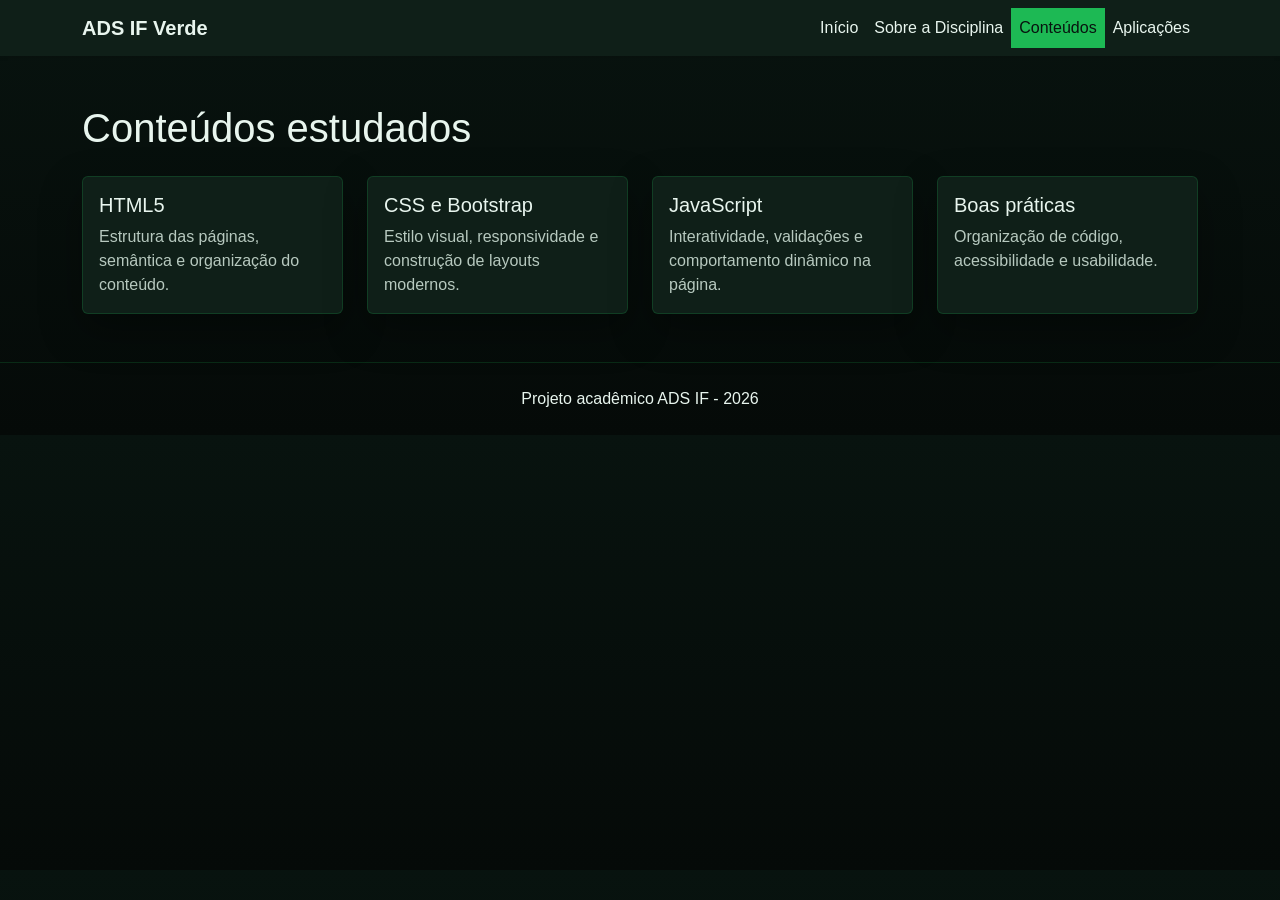
==== conteudos.html @ 6ed0abde "first commit" ====
<!DOCTYPE html>
<html lang="pt-BR">
<head>
  <meta charset="UTF-8">
  <meta name="viewport" content="width=device-width, initial-scale=1.0">
  <title>ADS no IF - Conteúdos</title>
  <link href="https://cdn.jsdelivr.net/npm/bootstrap@5.3.3/dist/css/bootstrap.min.css" rel="stylesheet">
  <link rel="stylesheet" href="css/estilo.css">
</head>
<body data-pagina="conteudos">
  <nav class="navbar navbar-expand-lg navbar-dark shadow-sm">
    <div class="container">
      <a class="navbar-brand fw-bold" href="index.html">ADS IF Verde</a>
      <button class="navbar-toggler" type="button" data-bs-toggle="collapse" data-bs-target="#menuPrincipal">
        <span class="navbar-toggler-icon"></span>
      </button>
      <div class="collapse navbar-collapse" id="menuPrincipal">
        <ul class="navbar-nav ms-auto mb-2 mb-lg-0">
          <li class="nav-item"><a class="nav-link" data-link-pagina="inicio" href="index.html">Início</a></li>
          <li class="nav-item"><a class="nav-link" data-link-pagina="disciplina" href="disciplina.html">Sobre a Disciplina</a></li>
          <li class="nav-item"><a class="nav-link" data-link-pagina="conteudos" href="conteudos.html">Conteúdos</a></li>
          <li class="nav-item"><a class="nav-link" data-link-pagina="aplicacoes" href="aplicacoes.html">Aplicações</a></li>
        </ul>
      </div>
    </div>
  </nav>

  <main class="container py-5">
    <h1 class="secao-titulo mb-4">Conteúdos estudados</h1>
    <div class="row g-4">
      <div class="col-md-6 col-lg-3">
        <div class="card h-100 bordas-verdes sombra-suave">
          <div class="card-body">
            <h2 class="h5 card-title">HTML5</h2>
            <p class="card-text">Estrutura das páginas, semântica e organização do conteúdo.</p>
          </div>
        </div>
      </div>
      <div class="col-md-6 col-lg-3">
        <div class="card h-100 bordas-verdes sombra-suave">
          <div class="card-body">
            <h2 class="h5 card-title">CSS e Bootstrap</h2>
            <p class="card-text">Estilo visual, responsividade e construção de layouts modernos.</p>
          </div>
        </div>
      </div>
      <div class="col-md-6 col-lg-3">
        <div class="card h-100 bordas-verdes sombra-suave">
          <div class="card-body">
            <h2 class="h5 card-title">JavaScript</h2>
            <p class="card-text">Interatividade, validações e comportamento dinâmico na página.</p>
          </div>
        </div>
      </div>
      <div class="col-md-6 col-lg-3">
        <div class="card h-100 bordas-verdes sombra-suave">
          <div class="card-body">
            <h2 class="h5 card-title">Boas práticas</h2>
            <p class="card-text">Organização de código, acessibilidade e usabilidade.</p>
          </div>
        </div>
      </div>
    </div>
  </main>

  <footer class="rodape text-center py-4">
    <div class="container">
      <p class="mb-0">Projeto acadêmico ADS IF - <span data-ano-atual></span></p>
    </div>
  </footer>

  <script src="https://cdn.jsdelivr.net/npm/bootstrap@5.3.3/dist/js/bootstrap.bundle.min.js"></script>
  <script src="js/script.js"></script>
</body>
</html>
---- css/estilo.css ----
:root {
  --verde-principal: #1db954;
  --verde-escuro: #0f3d2e;
  --fundo-principal: #08130f;
  --fundo-secundario: #0f1f18;
  --texto-principal: #e8f5ee;
  --texto-secundario: #b7c9bf;
}

body {
  background: linear-gradient(180deg, var(--fundo-principal), #050a08 100%);
  color: var(--texto-principal);
  font-family: Arial, Helvetica, sans-serif;
}

.navbar,
.card,
.list-group-item,
.form-control,
.form-select {
  background-color: var(--fundo-secundario) !important;
  color: var(--texto-principal) !important;
  border-color: rgba(29, 185, 84, 0.2) !important;
}

.navbar-brand,
.nav-link,
.card-title,
.card-text,
.form-label,
.texto-destaque,
.titulo-principal,
.subtitulo-principal,
.secao-titulo {
  color: var(--texto-principal) !important;
}

.nav-link.active,
.nav-link:hover,
.btn-primario,
.badge-verde {
  background-color: var(--verde-principal) !important;
  color: #08130f !important;
}

.hero {
  background: linear-gradient(135deg, rgba(29, 185, 84, 0.14), rgba(15, 61, 46, 0.85));
  border: 1px solid rgba(29, 185, 84, 0.2);
}

.bordas-verdes {
  border: 1px solid rgba(29, 185, 84, 0.18);
}

.texto-suave,
.small,
.card-text,
.text-muted {
  color: var(--texto-secundario) !important;
}

.icone-circulo {
  width: 3rem;
  height: 3rem;
  border-radius: 50%;
  display: inline-flex;
  align-items: center;
  justify-content: center;
  background-color: rgba(29, 185, 84, 0.15);
  color: var(--verde-principal);
}

.rodape {
  border-top: 1px solid rgba(29, 185, 84, 0.18);
}

.alerta-customizado {
  border-color: rgba(29, 185, 84, 0.18) !important;
}

.sombra-suave {
  box-shadow: 0 1rem 2.5rem rgba(0, 0, 0, 0.35);
}

.list-group-item {
  border-left: 0;
  border-right: 0;
}

.lista-destaque .list-group-item::before {
  content: "•";
  color: var(--verde-principal);
  margin-right: 0.5rem;
}
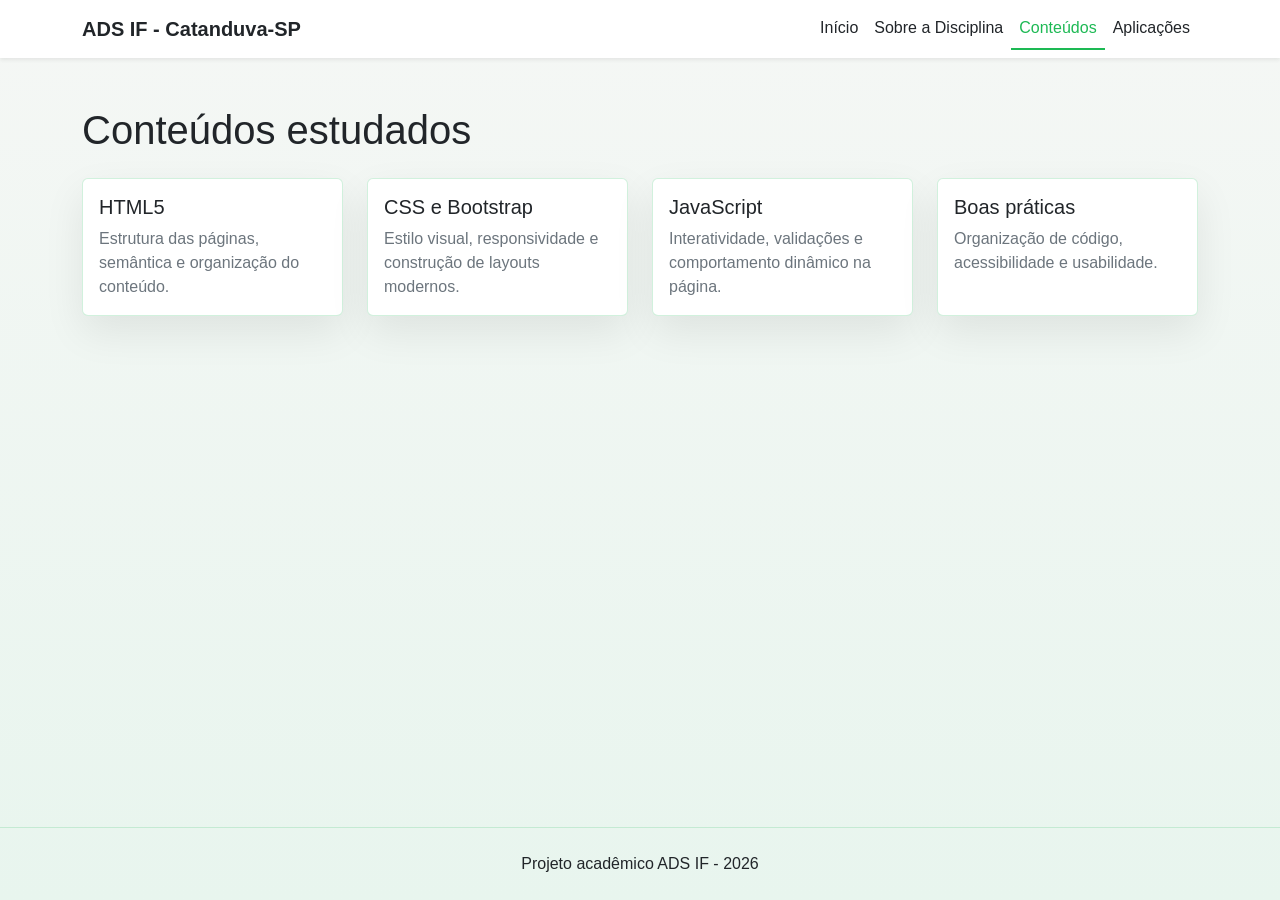
==== commit 6f25fa17: "Adiciona estilização no sistema" ====
--- a/conteudos.html
+++ b/conteudos.html
@@ -4,13 +4,14 @@
   <meta charset="UTF-8">
   <meta name="viewport" content="width=device-width, initial-scale=1.0">
   <title>ADS no IF - Conteúdos</title>
+  <link rel="icon" type="image/x-icon" href="assets/favicon.ico">
   <link href="https://cdn.jsdelivr.net/npm/bootstrap@5.3.3/dist/css/bootstrap.min.css" rel="stylesheet">
   <link rel="stylesheet" href="css/estilo.css">
 </head>
 <body data-pagina="conteudos">
-  <nav class="navbar navbar-expand-lg navbar-dark shadow-sm">
+  <nav class="navbar navbar-expand-lg navbar-light shadow-sm">
     <div class="container">
-      <a class="navbar-brand fw-bold" href="index.html">ADS IF Verde</a>
+      <a class="navbar-brand fw-bold" href="index.html">ADS IF - Catanduva-SP</a>
       <button class="navbar-toggler" type="button" data-bs-toggle="collapse" data-bs-target="#menuPrincipal">
         <span class="navbar-toggler-icon"></span>
       </button>
--- a/css/estilo.css
+++ b/css/estilo.css
@@ -1,16 +1,30 @@
 :root {
   --verde-principal: #1db954;
   --verde-escuro: #0f3d2e;
-  --fundo-principal: #08130f;
-  --fundo-secundario: #0f1f18;
-  --texto-principal: #e8f5ee;
-  --texto-secundario: #b7c9bf;
+  --fundo-principal: #f5f7f5;
+  --fundo-secundario: #ffffff;
+  --texto-principal: #212529;
+  --texto-secundario: #6c757d;
+}
+
+html, body {
+  height: 100%;
 }
 
 body {
-  background: linear-gradient(180deg, var(--fundo-principal), #050a08 100%);
+  display: flex;
+  flex-direction: column;
+  background: linear-gradient(180deg, var(--fundo-principal), #e8f5ee 100%);
   color: var(--texto-principal);
   font-family: Arial, Helvetica, sans-serif;
+}
+
+main {
+  flex: 1 0 auto;
+}
+
+footer {
+  flex-shrink: 0;
 }
 
 .navbar,
@@ -35,16 +49,48 @@
   color: var(--texto-principal) !important;
 }
 
-.nav-link.active,
-.nav-link:hover,
+.card,
+.btn-primario,
+.nav-link,
+.hero,
+.list-group-item,
+.icone-circulo {
+  transition: transform 0.3s ease, box-shadow 0.3s ease;
+}
+
+.card:hover,
+.btn-primario:hover,
+.hero:hover,
+.list-group-item:hover {
+  transform: translateY(-3px);
+  box-shadow: 0 0.5rem 1.5rem rgba(0, 0, 0, 0.12);
+}
+
+.nav-link.active {
+  border-bottom: 2px solid var(--verde-principal);
+  background-color: transparent !important;
+  color: var(--verde-principal) !important;
+}
+
+.nav-link:hover {
+  background-color: rgba(29, 185, 84, 0.1) !important;
+  color: var(--verde-principal) !important;
+  transform: translateY(-1px);
+}
+
+.icone-circulo:hover {
+  transform: scale(1.15);
+  box-shadow: 0 0 1rem rgba(29, 185, 84, 0.3);
+}
+
 .btn-primario,
 .badge-verde {
   background-color: var(--verde-principal) !important;
-  color: #08130f !important;
+  color: #ffffff !important;
 }
 
 .hero {
-  background: linear-gradient(135deg, rgba(29, 185, 84, 0.14), rgba(15, 61, 46, 0.85));
+  background: linear-gradient(135deg, rgba(29, 185, 84, 0.08), rgba(15, 61, 46, 0.04));
   border: 1px solid rgba(29, 185, 84, 0.2);
 }
 
@@ -70,6 +116,44 @@
   color: var(--verde-principal);
 }
 
+.card-img-wrapper {
+  position: relative;
+  overflow: hidden;
+  min-height: 100%;
+}
+
+.card-img-main {
+  width: 100%;
+  height: 100%;
+  object-fit: cover;
+  transition: opacity 0.4s ease;
+  display: block;
+}
+
+.card-img-hover-text {
+  position: absolute;
+  inset: 0;
+  display: flex;
+  align-items: center;
+  justify-content: center;
+  padding: 1.5rem;
+  opacity: 0;
+  transition: opacity 0.4s ease;
+  background-color: rgba(245, 247, 245, 0.95);
+  color: var(--texto-principal);
+  text-align: center;
+  font-size: 0.95rem;
+  line-height: 1.6;
+}
+
+.card-img-wrapper:hover .card-img-main {
+  opacity: 0;
+}
+
+.card-img-wrapper:hover .card-img-hover-text {
+  opacity: 1;
+}
+
 .rodape {
   border-top: 1px solid rgba(29, 185, 84, 0.18);
 }
@@ -79,7 +163,7 @@
 }
 
 .sombra-suave {
-  box-shadow: 0 1rem 2.5rem rgba(0, 0, 0, 0.35);
+  box-shadow: 0 1rem 2.5rem rgba(0, 0, 0, 0.08);
 }
 
 .list-group-item {
